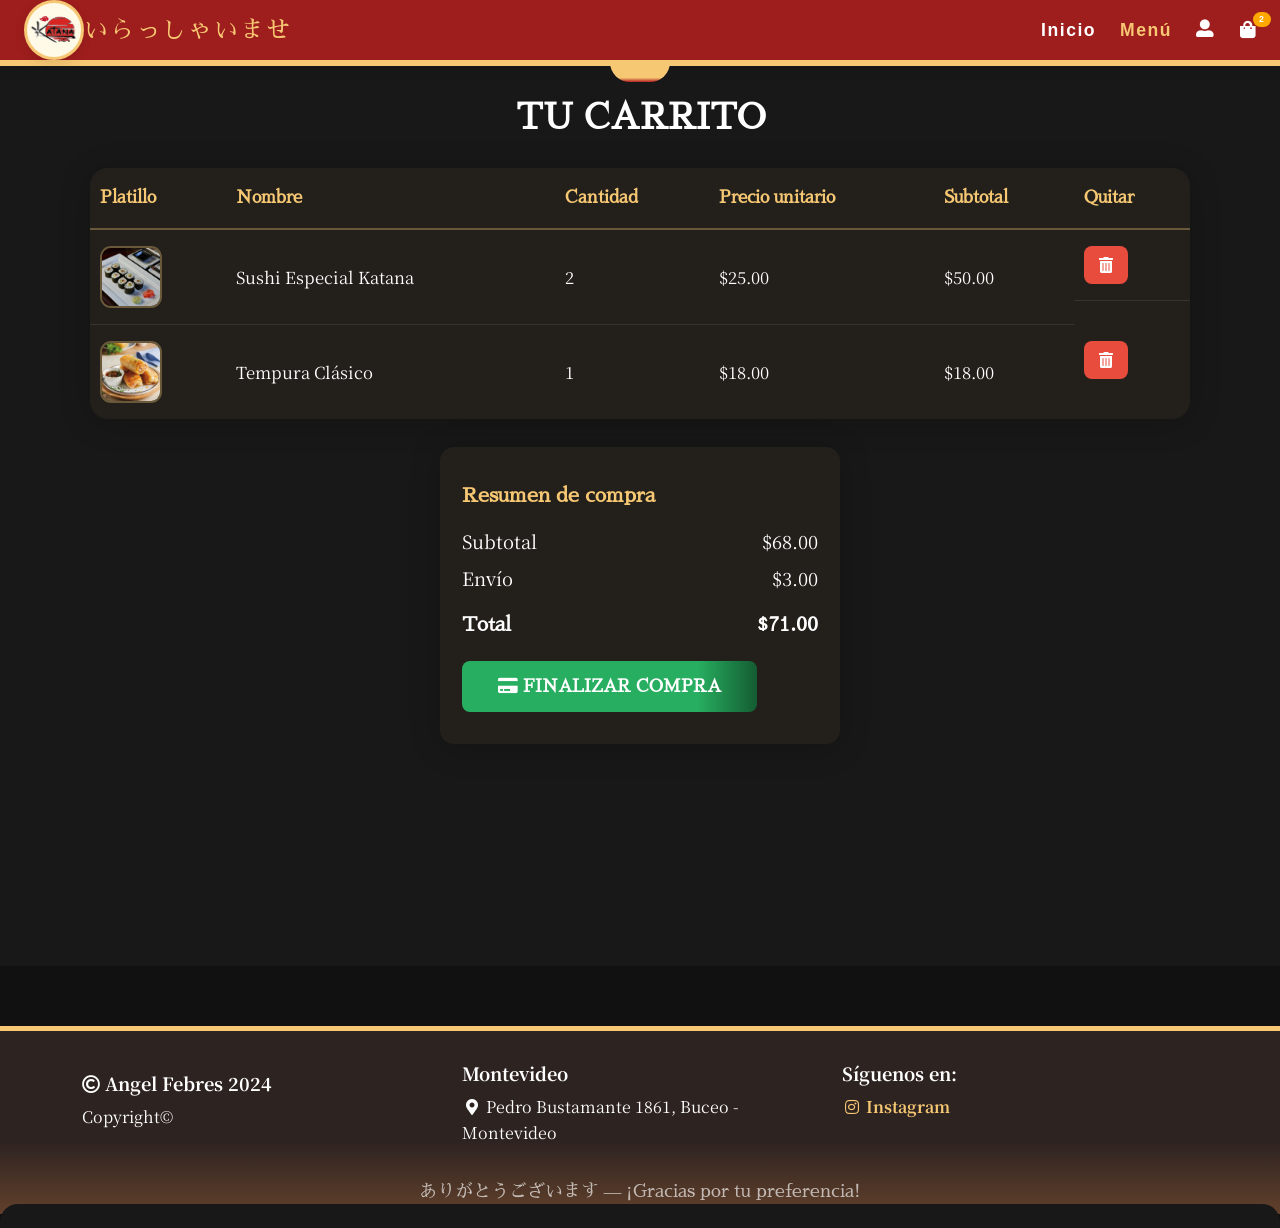
==== bag.html @ 870080ab "Add files via upload" ====
<!DOCTYPE html>
<html lang="es">
<head>
    <title>Carrito | Katana Sushi</title>
    <meta charset="UTF-8">
    <meta name="viewport" content="width=device-width, initial-scale=1">
    <!-- Font Awesome CDN -->
    <link rel="stylesheet" href="https://cdnjs.cloudflare.com/ajax/libs/font-awesome/5.15.4/css/all.min.css">
    <link rel="stylesheet" href="./css/normalize.css">
    <link rel="stylesheet" href="./css/mdb.min.css">
    <link rel="stylesheet" href="./css/style.css">
    <link href="https://fonts.googleapis.com/css2?family=Sawarabi+Mincho&display=swap" rel="stylesheet">
    <link href="https://fonts.googleapis.com/css2?family=Noto+Serif+JP:wght@400;700&display=swap" rel="stylesheet">
    <style>
        body { background: #111;}
        .header-platillos { background: #9e2121; width: 100vw; min-height: 62px; position: relative; border-bottom: 5px solid #f7c873; z-index: 20;}
        .header-platillos-bar { display: flex; align-items: center; justify-content: space-between; padding: 0 32px; min-height: 62px; font-family: 'Sawarabi Mincho', serif;}
        .header-logo-jp { display: flex; align-items: center; gap: 18px;}
        .header-logo-jp img { background: #f7c873; border-radius: 50%; border: 4px solid #fff4; width: 54px; height: 54px; object-fit: cover;}
        .header-logo-jp span { color: #f7c873; font-size: 2rem; letter-spacing: 4px; font-family: 'Sawarabi Mincho', serif; font-weight: 400; margin-left: 6px;}
        .header-platillos-nav { display: flex; align-items: center; gap: 26px; font-family: 'Noto Serif JP', serif; font-size: 1.13rem;}
        .header-platillos-nav a { color: #fff; font-weight: 600; text-decoration: none; transition: color 0.13s; letter-spacing: 1.2px; font-family: 'Noto Serif JP', serif;}
        .header-platillos-nav a.active, .header-platillos-nav a.menu-active { color: #f7c873;}
        .header-platillos-nav .header-ico-btn { background: none; border: none; padding: 0 4px; color: #fff; font-size: 1.28rem;}
        .header-bag-link { position: relative; display: inline-block;}
        .header-bag-badge { position: absolute; top: -5px; right: -11px; background: #f7c873; color: #fff; font-size: 0.85rem; font-family: 'Noto Serif JP', serif; font-weight: 700; border-radius: 50%; padding: 2.5px 6px; z-index: 2;}
        .header-platillos-curve { position: relative; width: 100vw; height: 36px;}
        .header-platillos-curve-shape { position: absolute; left: 50%; transform: translateX(-50%); width: 72px; height: 23px; background: #f7c873; border-radius: 0 0 18px 18px; box-shadow: 0 4px 15px #0004; top: 13px; z-index: 22;}
        .main-bg-black { background: #181818; min-height: 100vh; width: 100vw; margin-top: 0; padding-bottom: 40px;}
        .register-main-centered { max-width: 1100px; margin: 0 auto; display: flex; flex-direction: column; align-items: center;}
        .bag-title { color: #fff; font-family: 'Sawarabi Mincho', serif; margin-top: 24px; margin-bottom: 22px; font-size: 2.2rem; font-weight: bold;}
        .bag-table { background: #23201c; border-radius: 18px; box-shadow: 0 4px 32px #0003; width: 100%; color: #fff; border-collapse: separate; border-spacing: 0;}
        .bag-table th, .bag-table td { padding: 16px 10px; font-size: 1.04rem; font-family: 'Noto Serif JP', serif;}
        .bag-table th { color: #f7c873; font-family: 'Sawarabi Mincho', serif; font-size: 1.09rem; border-bottom: 2px solid #f7c87355;}
        .bag-table tr:not(:last-child) td { border-bottom: 1px solid #333;}
        .bag-table img { width: 62px; height: 62px; border-radius: 11px; object-fit: cover; border: 2px solid #f7c87355;}
        .bag-actions { display: flex; gap: 10px; }
        .bag-actions button { border: none; background: #e74c3c; color: #fff; border-radius: 8px; font-size: 1rem; padding: 6px 15px; cursor: pointer; transition: background .2s;}
        .bag-actions button:hover { background: #c0392b; }
        .bag-summary { background: #23201c; color: #fff; border-radius: 14px; margin-top: 28px; padding: 32px 22px; font-family: 'Noto Serif JP', serif; box-shadow: 0 4px 32px #0003; font-size: 1.15rem; width: 100%; max-width: 400px;}
        .bag-summary-title { color: #f7c873; font-family: 'Sawarabi Mincho', serif; font-size: 1.25rem; font-weight: bold; margin-bottom: 16px;}
        .bag-summary-detail { display: flex; justify-content: space-between; margin-bottom: 7px;}
        .bag-summary-total { color: #fff; font-size: 1.23rem; font-family: 'Sawarabi Mincho', serif; font-weight: bold; margin-top: 16px; display: flex; justify-content: space-between;}
        .btn-checkout { background: linear-gradient(90deg, #27ae60 80%, #145c32 100%); color: #fff; border: none; border-radius: 8px; padding: 12px 36px; font-size: 1.09rem; font-family: 'Sawarabi Mincho', serif; font-weight: 700; margin: 20px 0 0 0; transition: background .2s;}
        .btn-checkout:hover { background: #1e7049; }
        .footer { background: linear-gradient(180deg, #2d2321 60%, #61402b 100%); border-top: 5px solid #f7c873; color: #fff; margin-top: 0; font-family: 'Noto Serif JP', serif; padding: 32px 0 8px 0;}
        .footer .kanji-sushi { font-size: 2.4rem; color: #f7c873; font-family: 'Sawarabi Mincho', serif; margin-bottom: 10px;}
        .footer ul { padding-left: 0; list-style: none;}
        .footer h5 { color: #fff; font-family: 'Noto Serif JP', serif; margin-top: 0; margin-bottom: .6rem; font-size: 1.13rem;}
        .footer-link { color: #f7c873; text-decoration: none; transition: color .2s;}
        .footer-link:hover { color: #fff;}
        .footer .text-center { font-family:'Sawarabi Mincho',serif; font-size:1.1rem; opacity:0.65; margin-top: 16px;}
        .bottom-wave { width: 100vw; height: 24px; background: #181818; position: relative; z-index: 4; border-top-left-radius: 18px; border-top-right-radius: 18px; margin-top: -10px;}
        @media (max-width: 900px) {
            .bag-table th, .bag-table td { font-size: .97rem; padding: 11px 4px;}
            .bag-table img { width: 40px; height: 40px;}
            .register-main-centered { max-width: 98vw; }
        }
        @media (max-width: 700px) {
            .header-platillos-bar { flex-direction: column; gap: 10px; padding: 0 4vw;}
            .footer .col-md-4 { margin-bottom: 18px;}
            .bag-summary { max-width: 98vw; }
            .bag-title { font-size: 1.55rem;}
        }
    </style>
</head>
<body>
      <!-- HEADER -->
    <header class="header full-box">
        <div class="header-brand full-box" style="display: flex; align-items: center; justify-content: space-between; width: 100%; padding: 0 24px;">
            <div>
                <a href="index.html">
                    <img src="./assets/img/logo.png" alt="logo" class="img-fluid" style="max-height: 60px;">
                </a>
            </div>
            <div style="font-family: 'Sawarabi Mincho', serif; color:#f7c873; font-size:1.5rem; letter-spacing: 2px;">
                いらっしゃいませ
            </div>
            <nav class="header-navbar full-box poppins-regular font-weight-bold" style="margin-left:auto;">
                <ul class="list-unstyled full-box" style="display: flex; gap: 1.5rem; align-items: center; margin-bottom: 0;">
                    <li>
                        <a href="index.html">Inicio</a>
                    </li>
                    <li>
                        <a href="menu.html" style="color:#f7c873;">Menú</a>
                    </li>
                    <li>
                        <span class="header-button btn-login-menu" style="position:relative;">
                            <i class="fas fa-user-alt" onclick="show_popup_login()" style="cursor:pointer;"></i>
                            <div class="div-bordered popup-login">
                                <div class="login-title">INICIAR SESIÓN</div>
                                <form class="full-box" action="">
                                    <div class="form-outline mb-3">
                                        <input type="email" class="form-control" name="login_email_cliente" id="login_email" maxlength="70" required="" placeholder="Email">
                                    </div>
                                    <div class="form-outline mb-3">
                                        <input type="password" class="form-control" name="login_clave_cliente" id="login_password" pattern="[a-zA-Z0-9$@.-]{7,100}" maxlength="100" required="" placeholder="Contraseña">
                                    </div>
                                    <button class="btn btn-info btn-sm w-100" style="margin-bottom:8px;">Iniciar sesión</button>
                                </form>
                                <hr>
                                <p class="text-center mb-1" style="font-size:.95rem;">¿No tienes cuenta? <a href="registration.html">Regístrate aquí</a></p>
                            </div>
                        </span>
                    </li>
                    <li>
                        <a href="bag.html" class="header-button text-center" title="Carrito" style="position:relative;">
                            <i class="fas fa-shopping-bag"></i>
                            <span class="badge bg-warning rounded-pill bag-count" style="position:absolute;top:-8px;right:-15px;">2</span>
                        </a>
                    </li>
                </ul>
            </nav>
        </div>
    </header>
    <div class="main-bg-black">
        <main class="register-main-centered">
            <div class="bag-title">TU CARRITO</div>
            <table class="bag-table">
                <thead>
                    <tr>
                        <th>Platillo</th>
                        <th>Nombre</th>
                        <th>Cantidad</th>
                        <th>Precio unitario</th>
                        <th>Subtotal</th>
                        <th>Quitar</th>
                    </tr>
                </thead>
                <tbody>
                    <tr>
                        <td><img src="./assets/platillos/platillo.jpg" alt="Sushi Katana"></td>
                        <td>Sushi Especial Katana</td>
                        <td>2</td>
                        <td>$25.00</td>
                        <td>$50.00</td>
                        <td class="bag-actions">
                            <button title="Eliminar"><i class="fas fa-trash-alt"></i></button>
                        </td>
                    </tr>
                    <tr>
                        <td><img src="./assets/img/img_not_found.jpg" alt="Tempura"></td>
                        <td>Tempura Clásico</td>
                        <td>1</td>
                        <td>$18.00</td>
                        <td>$18.00</td>
                        <td class="bag-actions">
                            <button title="Eliminar"><i class="fas fa-trash-alt"></i></button>
                        </td>
                    </tr>
                </tbody>
            </table>
            <div class="bag-summary">
                <div class="bag-summary-title">Resumen de compra</div>
                <div class="bag-summary-detail"><span>Subtotal</span> <span>$68.00</span></div>
                <div class="bag-summary-detail"><span>Envío</span> <span>$3.00</span></div>
                <div class="bag-summary-total"><span>Total</span> <span>$71.00</span></div>
                <button class="btn-checkout"><i class="fas fa-credit-card"></i> FINALIZAR COMPRA</button>
            </div>
        </main>
    </div>
    <footer class="footer" style="margin-top:60px;">
        <div class="container">
            <div class="row">
                <div class="col-12 col-md-4">
                    <div class="kanji-sushi"></div>
                    <ul class="list-unstyled">
                        <li><h5 class="font-weight-bold"><i class="far fa-copyright"></i> Angel Febres 2024</h5></li>
                        <li> Copyright© </li>
                    </ul>
                </div>
                <div class="col-12 col-md-4">
                    <ul class="list-unstyled">
                        <li><h5 class="font-weight-bold">Montevideo</h5></li>
                        <li><i class="fas fa-map-marker-alt fa-fw"></i> Pedro Bustamante 1861, Buceo - Montevideo</li>
                    </ul>
                </div>
                <div class="col-12 col-md-4">
                    <ul class="list-unstyled">
                        <li><h5 class="font-weight-bold">Síguenos en:</h5> </li>
                        <li>
                            <a href="https://www.instagram.com/katana_sushi.uy/" class="footer-link" target="_blank">
                                <i class="fab fa-instagram fa-fw"></i> Instagram
                            </a>
                        </li>
                    </ul>
                </div>
            </div>
            <div class="text-center" style="font-family:'Sawarabi Mincho',serif;font-size:1.1rem;opacity:0.65;">
                ありがとうございます — ¡Gracias por tu preferencia!
            </div>
        </div>
    </footer>
    <div class="bottom-wave"></div>
    <script>
      function show_popup_login() {
        var popup = document.querySelector('.popup-login');
        popup.style.display = (popup.style.display === "block") ? "none" : "block";
        setTimeout(function() {
          document.addEventListener('mousedown', handler);
        }, 0);
        function handler(e) {
          if (!popup.contains(e.target) && !e.target.classList.contains('fa-user-alt')) {
            popup.style.display = "none";
            document.removeEventListener('mousedown', handler);
          }
        }
      }
    </script>
</body>
</html>
---- css/style.css ----
body {
  background: radial-gradient(ellipse 80vw 60vh at 60% 0%, #fcf6ed 70%, #eae3d6 100%),
              repeating-linear-gradient(-45deg, #f7c87311 0 30px, transparent 30px 60px);
  min-height: 100vh;
  position: relative;
}
.top-wave {
  position: absolute;
  top: 0; left: 0;
  width: 100vw; height: 150px;
  z-index: 1;
  background: url('https://svgshare.com/i/16WQ.svg') repeat-x;
  background-size: cover;
  pointer-events: none;
}
.bottom-wave {
  position: absolute;
  bottom: 0; left: 0;
  width: 100vw; height: 120px;
  background: url('https://svgshare.com/i/16Wn.svg') repeat-x;
  background-size: cover;
  z-index: 1;
  pointer-events: none;
}
body::before {
  content: '';
  position: fixed;
  top: 40px; left: 25px;
  width: 120px; height: 120px;
  background: url('https://pngimg.com/uploads/sakura/sakura_PNG22.png') no-repeat center center/contain;
  opacity: 0.15;
  z-index: 0;
  pointer-events: none;
}
.header.full-box {
  background: rgba(178, 31, 31, 0.88);
  border-bottom: 6px solid #f7c873;
  box-shadow: 0 4px 12px rgba(0,0,0,0.08);
  position: relative;
  z-index: 10;
  backdrop-filter: blur(4px);
}
.header.full-box::after {
  content: '';
  display: block;
  position: absolute;
  left: 50%; top: 100%;
  transform: translateX(-50%);
  width: 60px; height: 22px;
  background: linear-gradient(180deg, #f7c873 80%, #b21f1f 100%);
  border-radius: 0 0 20px 20px;
}
.header-brand img {
  max-width: 60px;
  border-radius: 50%;
  border: 3px solid #f7c873;
  background: #fff9e8;
  box-shadow: 0 4px 12px rgba(0,0,0,0.08);
}
.header-navbar ul {
  display: flex;
  gap: 1.5rem;
  justify-content: flex-end;
  align-items: center;
  margin-bottom: 0;
}
.header-navbar a, .header-button i {
  color: #fff;
  font-size: 1.1rem;
  transition: color 0.2s;
  letter-spacing: 1.5px;
  font-weight: bold;
  position: relative;
  padding-bottom: 3px;
  text-decoration: none;
}
.header-navbar a:hover, .header-button i:hover {
  color: #f7c873;
}
.header-navbar a::after {
  content: '';
  display: block;
  width: 0%;
  height: 2px;
  background: #f7c873;
  transition: width .3s;
  position: absolute;
  left: 0;
  bottom: -4px;
}
.header-navbar a:hover::after {
  width: 100%;
}
/* POPUP LOGIN */
.popup-login {
  display: none;
  position: absolute;
  right: 0;
  top: 38px;
  background: #fff9e8;
  border-radius: 18px;
  box-shadow: 0 8px 32px #b21f1f33;
  padding: 28px 28px 18px 28px;
  min-width: 340px;
  z-index: 100;
  border: 2px solid #f7c873;
  transition: box-shadow .2s;
}
.login-title {
  background: #222;
  color: #fff;
  font-family: 'Sawarabi Mincho', serif;
  text-align: center;
  border-radius: 16px;
  font-size: 1.25rem;
  font-weight: 700;
  letter-spacing: 1px;
  padding: 11px 0 9px 0;
  margin-bottom: 19px;
  margin-top: -15px;
  box-shadow: 0 1px 5px #b21f1f15;
}
.popup-login .form-outline {
  margin-bottom: 13px;
}
.popup-login input[type="email"],
.popup-login input[type="password"] {
  background: #fffefe;
  border: 1.5px solid #b21f1f44;
  border-radius: 8px;
  font-family: 'Noto Serif JP', serif;
  font-size: 1rem;
  color: #2d2d2d;
  margin-bottom: 3px;
  padding-left: 10px;
  box-shadow: 0 1px 2px #b21f1f11;
}
.popup-login .btn {
  margin-top: 7px;
  margin-bottom: 7px;
  min-width: 120px;
  font-size: 1.08rem;
  font-family: 'Sawarabi Mincho', serif;
}
.popup-login hr {
  margin: 12px 0 8px 0;
  border-color: #f7c87355;
}
.popup-login p, .popup-login label {
  font-family: 'Noto Serif JP', serif;
  color: #2d2d2d;
  font-size: 1.05rem;
  margin-bottom: 2px;
}
.popup-login a {
  color: #b21f1f;
  text-decoration: underline;
  font-weight: 600;
  font-size: 1.05rem;
}
.popup-login a:hover {
  color: #f7c873;
}
@media (max-width: 991px) {
  .header-navbar ul {
    flex-direction: column;
    gap: 0.7rem;
  }
  .banner-body img { max-width: 180px; }
  .main-banner-title { font-size: 1.5rem; }
}
@media (max-width: 600px) {
  .popup-login {
    left: 50%;
    right: auto;
    transform: translateX(-50%);
    min-width: 220px;
    padding: 18px 10px 10px 10px;
  }
}
/* BANNER */
.banner {
  background: linear-gradient(135deg, #fff0d6b5 80%, #f7c873 100%);
  padding: 56px 0 30px 0;
  border-bottom: 5px solid #f7c873;
  box-shadow: 0 2px 18px rgba(247,200,115,0.07);
  position: relative;
  z-index: 2;
  overflow: hidden;
  display: flex;
  flex-direction: column;
  align-items: center;
}
.banner-body {
  display: flex;
  flex-direction: column;
  align-items: center;
  width: 100%;
}
.banner-body img {
  max-width: 320px;
  margin-bottom: 18px;
  border-radius: 20px;
  box-shadow: 0 8px 28px rgba(178,31,31,0.08);
}
.main-banner-title {
  background: rgba(255,255,255,0.80);
  box-shadow: 0 2px 14px rgba(178,31,31,0.09);
  border-radius: 30px;
  padding: 18px 34px 14px 34px;
  font-size: 2.4rem;
  font-family: 'Sawarabi Mincho', serif;
  color: #b21f1f;
  margin-bottom: 8px;
  margin-top: -12px;
  text-shadow: 0 2px 10px #f7c8733d, 0 1px 0 #fff;
  border: 2px solid #f7c873;
  text-align: center;
}
.main-banner-sub {
  font-size: 1.4rem;
  color: #d94f4f;
  font-family: 'Sawarabi Mincho', serif;
  margin-bottom: 6px;
  text-align: center;
}
.banner-body .btn {
  font-size: 1.19rem;
  margin-top: 22px;
  display: block;
  align-self: center;
  box-shadow: 0 2px 8px #b21f1f18;
  min-width: 200px;
}
/* SERVICIOS */
.services-section {
  margin-top: 40px;
  margin-bottom: 30px;
}
.services-cards-row {
  display: flex;
  flex-wrap: wrap;
  justify-content: center;
  gap: 28px;
  margin-top: 25px;
}
.service-card {
  flex: 1 1 270px;
  max-width: 325px;
  min-width: 230px;
  background: linear-gradient(135deg, #fff9e8 80%, #ffe1b0 100%);
  border-radius: 28px;
  box-shadow: 0 6px 32px rgba(178,31,31,0.11);
  border: 2px solid #f7c873;
  padding: 28px 24px 21px 24px;
  text-align: center;
  transition: transform 0.13s, box-shadow 0.13s;
  position: relative;
}
.service-card:hover {
  transform: translateY(-7px) scale(1.03);
  box-shadow: 0 12px 38px #b21f1f22;
}
.service-icon {
  font-size: 4rem;
  color: #b21f1f;
  margin-bottom: 12px;
  filter: drop-shadow(0 6px 11px #b21f1f11);
}
.service-title {
  font-size: 1.35rem;
  font-family: 'Sawarabi Mincho', serif;
  color: #b21f1f;
  margin-bottom: 10px;
  letter-spacing: 1.2px;
}
.service-desc {
  font-size: 1.03rem;
  font-family: 'Noto Serif JP', serif;
  color: #363636;
  margin-bottom: 0;
}
/* PLATILLOS */
.platillos-section {
  margin-top: 45px;
  margin-bottom: 30px;
}
.platillos-title {
  font-family: 'Sawarabi Mincho', serif;
  color: #b21f1f;
  font-size: 1.95rem;
  margin-bottom: 22px;
  text-align: center;
  letter-spacing: 2px;
}
.container-cards {
  display: flex;
  flex-wrap: wrap;
  justify-content: center;
  gap: 28px;
}
.card {
  border-radius: 18px;
  border: 2px solid #f7c87366;
  box-shadow: 0 6px 28px rgba(178,31,31,0.10);
  background: linear-gradient(135deg, #fff9e8 85%, #f7c8731c 100%);
  margin-bottom: 34px;
  overflow: hidden;
  position: relative;
  min-width: 255px;
  max-width: 310px;
}
.card-title {
  color: #b21f1f !important;
  font-size: 1.23rem;
  font-family: 'Sawarabi Mincho', serif;
}
.card-img-top {
  border-radius: 18px 18px 0 0;
  border-bottom: 3px solid #f7c873;
  max-height: 180px;
  object-fit: cover;
  width: 100%;
}
.badge.bg-secondary {
  background: #f7c873 !important;
  color: #b21f1f !important;
  font-size: 1.1rem;
  font-family: 'Sawarabi Mincho', serif;
  padding: 8px 16px;
  border-radius: 20px;
}
/* CREA TU CUENTA */
.crea-cuenta-section {
  margin-top: 45px;
  margin-bottom: 40px;
  display: flex;
  justify-content: center;
}
.cuenta-card {
  background: linear-gradient(135deg, #fff9e8 80%, #ffe1b0 100%);
  border-radius: 28px;
  border: 2px solid #f7c873;
  box-shadow: 0 6px 28px #b21f1f15;
  padding: 32px 26px 28px 26px;
  max-width: 600px;
  margin: auto;
  display: flex;
  flex-direction: column;
  align-items: center;
}
.cuenta-card img {
  max-width: 200px;
  margin-bottom: 14px;
  border-radius: 12px;
  border: 2px solid #f7c87344;
}
.cuenta-card h3 {
  font-size: 1.45rem;
  margin-bottom: 10px;
}
.cuenta-card p {
  font-size: 1.05rem;
  color: #363636;
  margin-bottom: 18px;
  text-align: center;
}
.cuenta-card .btn {
  min-width: 180px;
  margin-bottom: 0;
}
/* FOOTER */
.footer {
  background: linear-gradient(180deg, #2d2321 60%, #61402b 100%);
  color: #fff;
  padding: 40px 0 24px 0;
  border-top: 8px solid #f7c873;
  font-family: 'Sawarabi Mincho', serif;
  position: relative;
  z-index: 2;
  overflow: hidden;
}
.footer-link, .footer-link:visited {
  color: #f7c873;
  text-decoration: none;
  font-weight: bold;
}
.footer-link:hover {
  color: #fff;
  text-shadow: 0 0 6px #f7c873;
}
.kanji-sushi {
  font-family: 'Sawarabi Mincho', serif;
  font-size: 3.2rem;
  color: #f7c873;
  opacity: 0.6;
  margin-bottom: -10px;
  letter-spacing: normal;
}
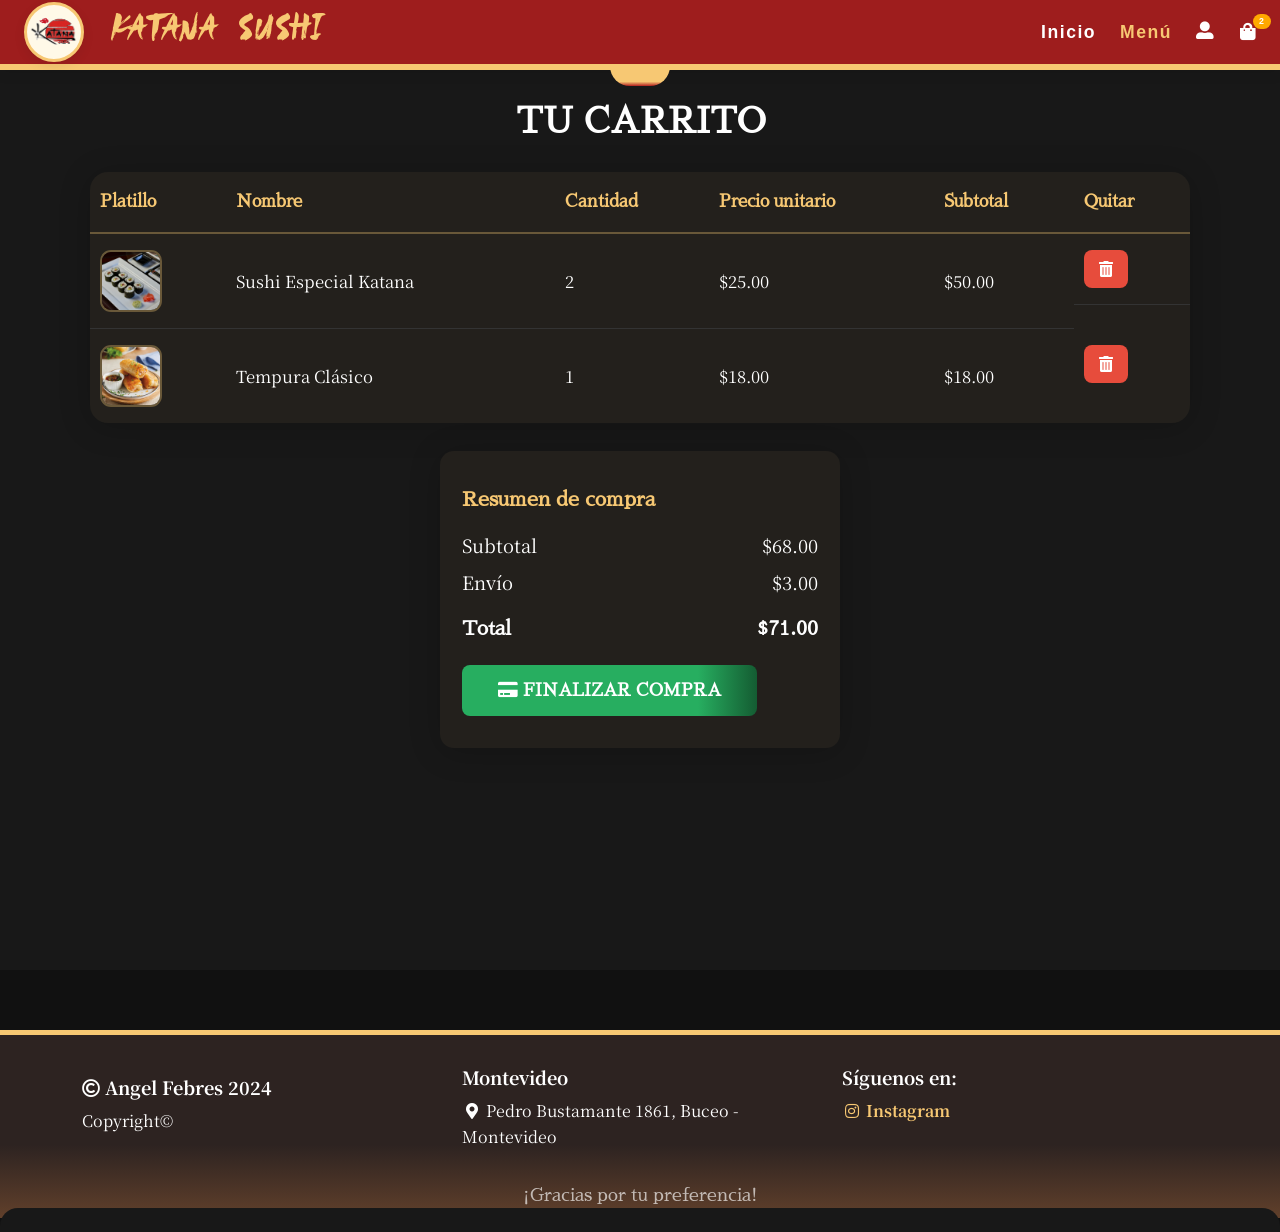
==== commit 9b305a3f: "Update bag.html" ====
--- a/bag.html
+++ b/bag.html
@@ -62,6 +62,11 @@
             .bag-summary { max-width: 98vw; }
             .bag-title { font-size: 1.55rem;}
         }
+        @font-face {
+            font-family: 'Never Settle';
+            src: url('./webfonts/Never-Settle.ttf') format('truetype');
+            font-weight: normal;
+            font-style: normal;
     </style>
 </head>
 <body>
@@ -73,8 +78,8 @@
                     <img src="./assets/img/logo.png" alt="logo" class="img-fluid" style="max-height: 60px;">
                 </a>
             </div>
-            <div style="font-family: 'Sawarabi Mincho', serif; color:#f7c873; font-size:1.5rem; letter-spacing: 2px;">
-                いらっしゃいませ
+            <div style="font-family: 'Never Settle', serif; color:#f7c873; font-size:2.5rem; letter-spacing: 2px;">
+                .  KATANA SUSHI
             </div>
             <nav class="header-navbar full-box poppins-regular font-weight-bold" style="margin-left:auto;">
                 <ul class="list-unstyled full-box" style="display: flex; gap: 1.5rem; align-items: center; margin-bottom: 0;">
@@ -187,7 +192,7 @@
                 </div>
             </div>
             <div class="text-center" style="font-family:'Sawarabi Mincho',serif;font-size:1.1rem;opacity:0.65;">
-                ありがとうございます — ¡Gracias por tu preferencia!
+                ¡Gracias por tu preferencia!
             </div>
         </div>
     </footer>
@@ -208,4 +213,4 @@
       }
     </script>
 </body>
-</html>+</html>
